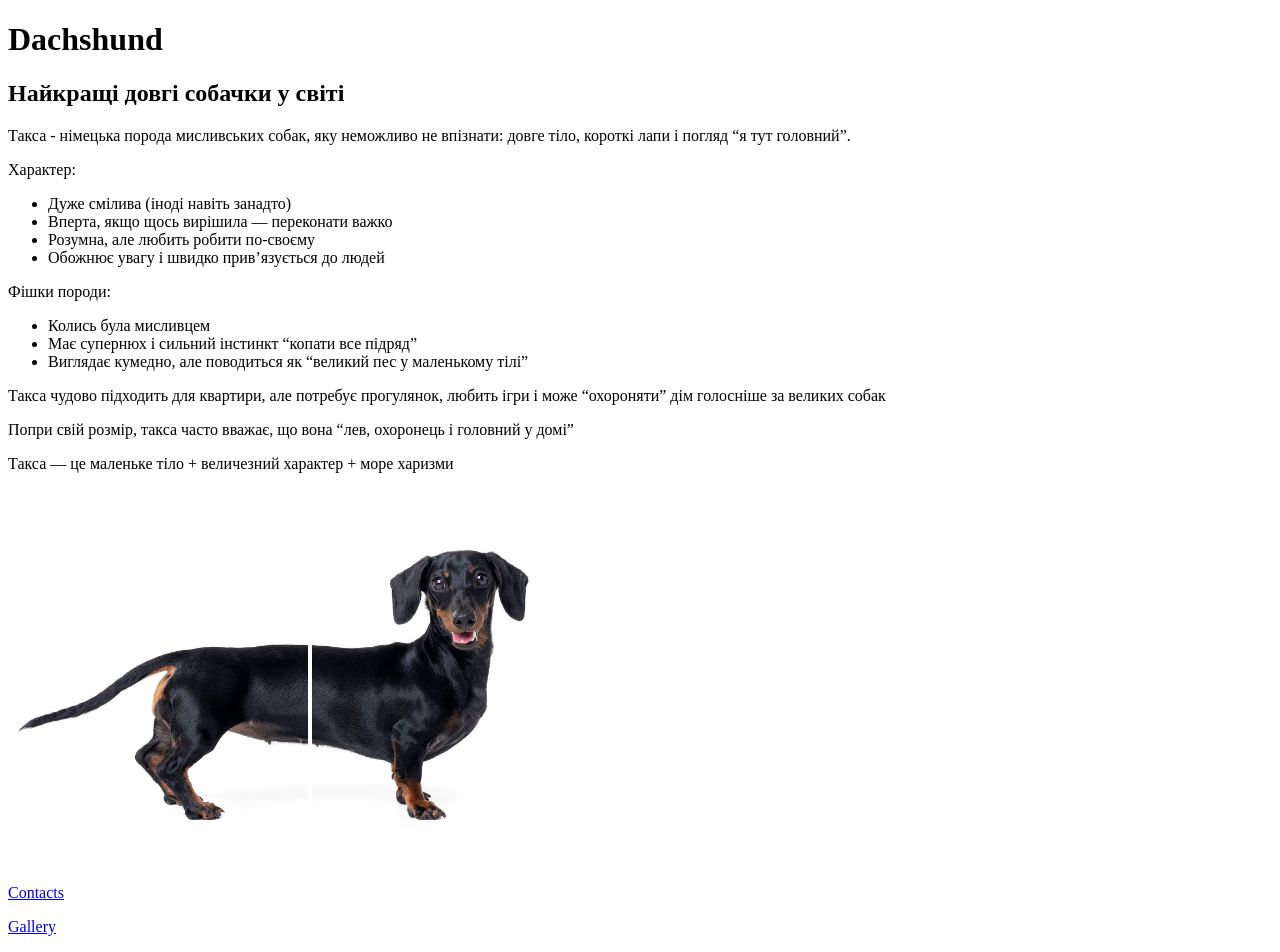
==== index.html @ afde1bba "додано сторінки" ====
<!DOCTYPE html>
<html lang="uk">
<head>
    <meta charset="UTF-8">
    <title>Dachshund</title>
    <link rel="icon" href="images/favicon.jpeg">
</head>
<body>

    <h1>Dachshund</h1>
    <h2>Найкращі довгі собачки у світі</h2>
    <p>Такса - німецька порода мисливських собак, яку неможливо не впізнати: довге тіло, короткі лапи і погляд “я тут головний”.
    <p>Характер:
        <ul>
            <li>Дуже смілива (іноді навіть занадто)</li>
            <li>Вперта, якщо щось вирішила — переконати важко</li>
            <li>Розумна, але любить робити по-своєму</li>
            <li>Обожнює увагу і швидко прив’язується до людей</li>
            </ul>
    <p> Фішки породи:
        <ul>
            <li>Колись була мисливцем</li>
            <li>Має супернюх і сильний інстинкт “копати все підряд”</li>
            <li>Виглядає кумедно, але поводиться як “великий пес у маленькому тілі”</li>
        </ul>
    <p>Такса чудово підходить для квартири, але потребує прогулянок, любить ігри і може “охороняти” дім голосніше за великих собак
    <p>Попри свій розмір, такса часто вважає, що вона “лев, охоронець і головний у домі”
    <p>Такса — це маленьке тіло + величезний характер + море харизми
    <p>
        <img src="images/image2.jpeg" alt="2" width="300">
        <img src="images/image3.jpeg" alt="3" width="300">
    <p>
        <a href="contact.html">Contacts</a>   
    <p>

        <a href="gallery.html">Gallery</a>

</body>
</html>
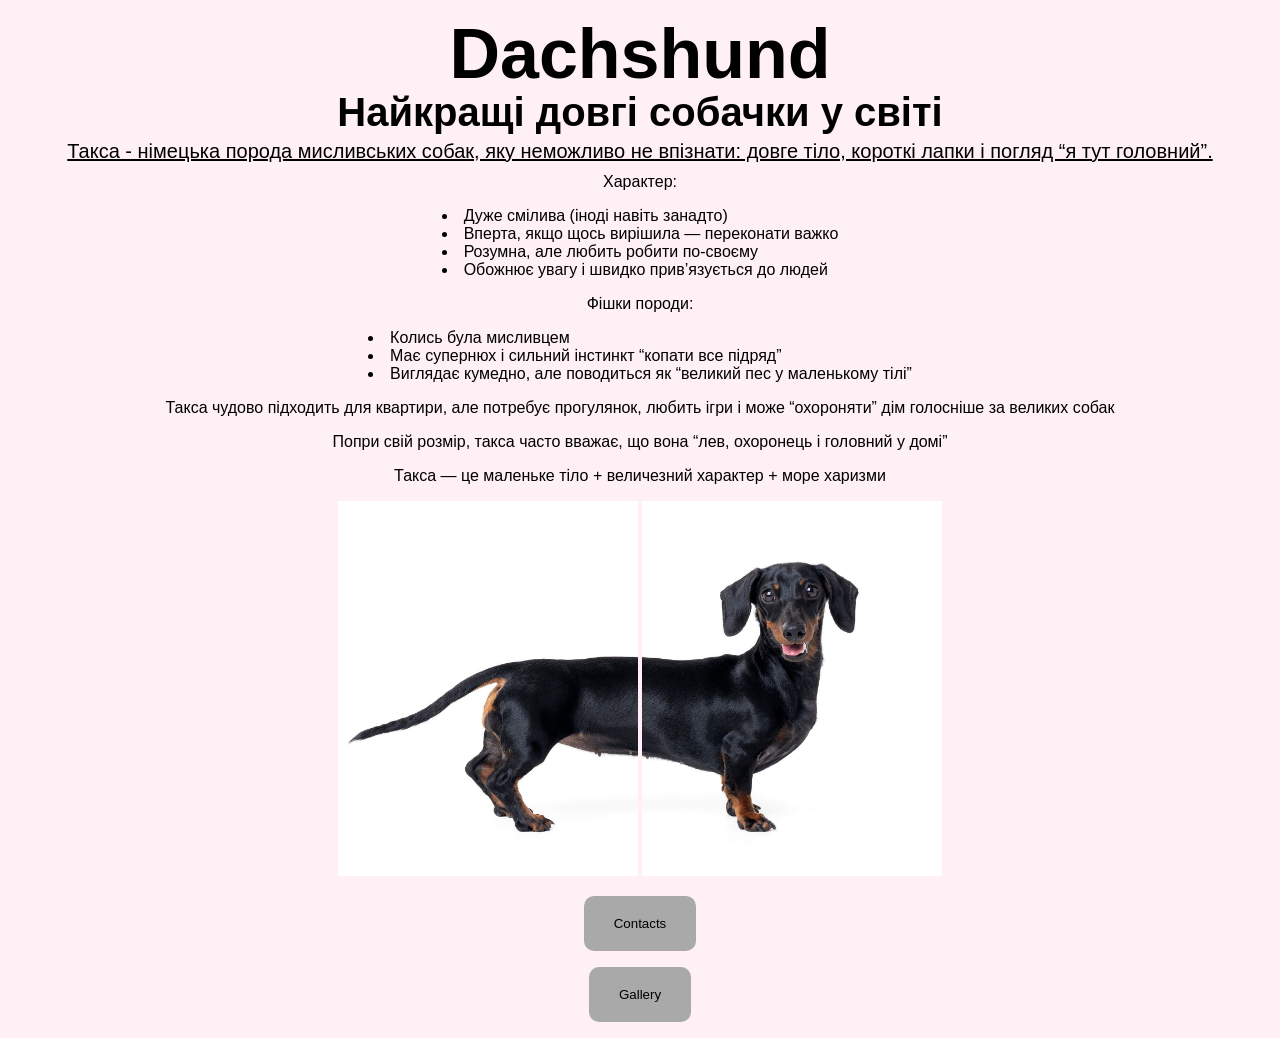
==== commit f9bd9bec: "додано стилі" ====
--- a/index.html
+++ b/index.html
@@ -4,12 +4,12 @@
     <meta charset="UTF-8">
     <title>Dachshund</title>
     <link rel="icon" href="images/favicon.jpeg">
+    <link rel="stylesheet" href="style.css">
 </head>
 <body>
-
     <h1>Dachshund</h1>
     <h2>Найкращі довгі собачки у світі</h2>
-    <p>Такса - німецька порода мисливських собак, яку неможливо не впізнати: довге тіло, короткі лапи і погляд “я тут головний”.
+    <p id="taksa"> Такса - німецька порода мисливських собак, яку неможливо не впізнати: довге тіло, короткі лапки і погляд “я тут головний”. </p>
     <p>Характер:
         <ul>
             <li>Дуже смілива (іноді навіть занадто)</li>
@@ -30,10 +30,14 @@
         <img src="images/image2.jpeg" alt="2" width="300">
         <img src="images/image3.jpeg" alt="3" width="300">
     <p>
-        <a href="contact.html">Contacts</a>   
+        <a href="contact.html">
+            <button class="btn">Contacts</button>
+        </a>  
     <p>
-
-        <a href="gallery.html">Gallery</a>
+        <a href="gallery.html">
+            <button class="btn">Gallery</button>
+        </a>
+         
 
 </body>
 </html>
--- a/style.css
+++ b/style.css
@@ -0,0 +1,53 @@
+body h1 {
+  font-size: 70px;
+  line-height: 0.2;
+}
+body h2 {
+  font-size: 40px;
+  line-height: 0.2;
+}
+h1 {
+  font-family: 'Roboto', sans-serif;
+}
+
+h2 {
+  font-family: 'Roboto', sans-serif;
+}
+body {
+  background-color: #FFF0F5;
+}
+body {
+  text-align: center;
+}
+ul {
+  list-style-position: inside; 
+  text-align: center;
+  padding: 0;
+}
+ul {
+  width: fit-content;
+  margin: 0 auto; 
+  text-align: left;
+}
+body {
+  font-family: 'Roboto', sans-serif;
+}
+.btn {
+  background: #A9A9A9;
+  color: #000000;
+  padding: 20px 30px;
+  border: none;
+  border-radius: 10px;
+  cursor: pointer;
+}
+.btn:active {
+  transform: scale(0.95);
+}
+.btn:hover {
+  transform: scale(1.1);
+}
+#taksa {
+  font-size: 20px;
+  line-height: 0.2;
+  text-decoration: underline;
+}
